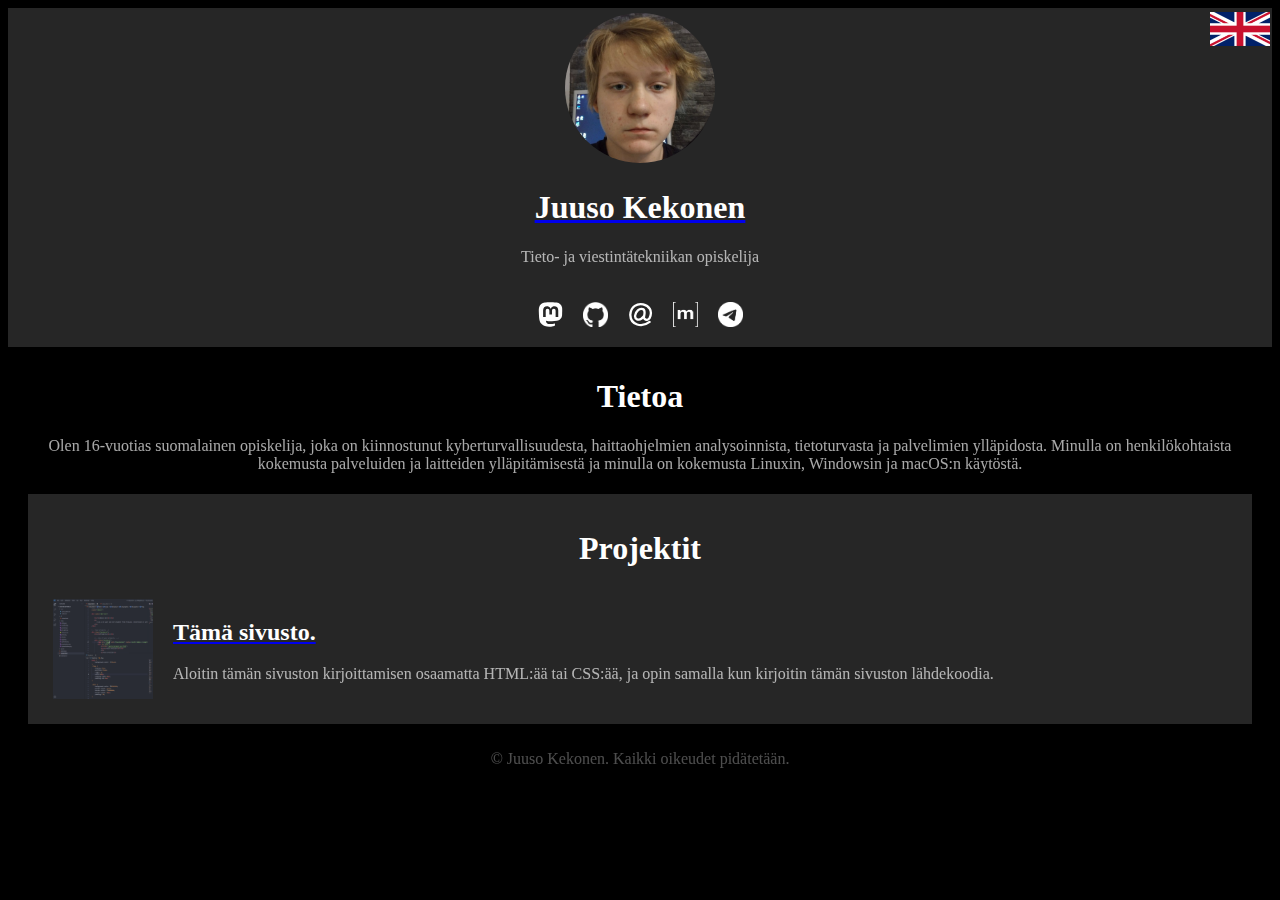
==== fi/index.html @ 1ced58b6 "Initial commit" ====
<!DOCTYPE HTML PUBLIC "-//W3C//DTD HTML 4.0 Transitional//EN" >
<html>
    <head>
        <title>juu736f.github.io</title>
        <link rel="stylesheet" href="/css/style.css">
        <link rel="shortcut icon" href="/img/favicon.ico">
    </head>
    <body>

        <!-- Switch language -->
        <div class="flag">
            <a href="/index.html">
                <img class=flag src="/img/gb.png">
            </a>
        </div>

        <!-- The thing you see first when you enter the page -->
        <div class="main">
            <img src=/img/me.jpg Style="width:150px;height:150px;">
            <!-- Your name, and title -->
            <div id="abt-text">
            <a href=/fi/cv_fi.html><h1>Juuso Kekonen</h1></a>
            <p>Tieto- ja viestintätekniikan opiskelija</p>
            </div>

            <!-- Social media -->
            <div class="social">
                <a href=https://mas.to/@juu736f> 
                    <img src=/img/mastodon.svg alt="Mastodon" style="width:25px;height:25px;">
                </a>
                <a href=https://github.com/juu736f> 
                    <img src=/img/github.png alt="Github" style="width:25px;height:25px;">
                </a>
                <a href="mailto:juu736f@duck.com">
                    <img src="/img/email.svg" alt="E-mail" style="width:25px;height:25px; filter: invert(100%);">
                </a>
                <a href="https://matrix.to/#/@juu736f:matrix.org">
                    <img src="/img/matrix.png" alt="Matrix" style="width:25px;height:25px; filter: invert(100%);">
                </a>
                <a href="https://t.me/juu736f">
                    <img src="/img/telegram.png" alt="Telegram" style="width:25px;height:25px;">
                </a>

            </div>
        </div>

        <!-- About yourself -->
        <div class="about">

            <div class="abt-txt">

                <h1>Tietoa</h1>
                <p>
                    Olen 16-vuotias suomalainen opiskelija, joka on kiinnostunut kyberturvallisuudesta, haittaohjelmien analysoinnista, tietoturvasta ja palvelimien ylläpidosta. Minulla on henkilökohtaista kokemusta palveluiden ja laitteiden ylläpitämisestä ja minulla on kokemusta Linuxin, Windowsin ja macOS:n käytöstä.
                </p>
            </div>
            
            <!-- Your projects -->
            <div class="projects">
                <h1>Projektit</h1>

                <!-- One of your projects. -->
                <div class="project">
                    <img src="/img/project1.png" alt="Tämä sivusto" style="width:100px; height:100px;">
                    <div id="info">
                        <a href="/posts/fi/post_1.html">
                        <h2>Tämä sivusto.</h2>
                        </a>
                        <p>Aloitin tämän sivuston kirjoittamisen osaamatta HTML:ää tai CSS:ää, ja opin samalla kun kirjoitin tämän sivuston lähdekoodia.</p>
                    </div>
                </div>

        </div>
    </div>

    <!-- Copyright information -->
    <div class="copyright">
        <p>© Juuso  Kekonen. Kaikki oikeudet pidätetään.</p>
    </div>
    </body>
</html>
---- css/style.css ----
body {
    background-color: black;
    font-family: "Rubik";
    text-align:center;
}

body h1, h2, h3, h4, h5, h6, marquee {
    color:white;
}

body p {
    opacity: 66%;
    color:white;
}

div {
    padding:5px;
}

.flag {
    display:flex;
    position:fixed;
    right: 0;
    width:60px;
}

.main {
    background-color: #262626;
}

.main h1 {
    display:block;
    text-align: center;
}

.main p {
    display:block;
    text-align: center;
}

.main img {
    display: block;
    margin-left: auto;
    margin-right: auto;
    width: 50%;
    border-radius: 50%;
}

.social {
    padding: 15;
    display: flex;
    justify-content: center;
    margin-left: auto;
    margin-right: auto;
}

.social img {
    display: inline-block;
    width: 0%;
    border-radius: 0%;
    padding-left: 10;
    padding-right: 10;
}

.about {
    padding-left: 20;
    padding-right: 20;
    flex-direction: column;
}

.about h1, h2, h3, h4, h5, h6, p {
    display: block;
}

.projects {
    padding: 15;
    background-color: #262626
}

.projects img {
    display: inline-block;
    align-self: auto;
    padding-right: 15;
    padding-left:5;
}
.project {
    display:inline-block;
    display: flex;
    align-items: center;
}

#info {
    display:block;
    width:100%;
}

#info h1, h2, h3, h4, h5, h6 { 
    display: flex;
    text-align:left;
}

#info p {
    display:flex;
    text-align:left;
}

.copyright p {
    opacity:30%;
}

#randomImage img {
    display: block;
    margin-left: auto;
    margin-right: auto;
    height:300px;
}

.cardinfo {
    width:50%
}

.card {
    display:flex;
    z-index: 1;
    top: 0;
    overflow-x: hidden;
    padding-top: 20px;
    background-color: 262626;
    padding:20;
}

.card img {
    display: block;
    margin-left: auto;
    margin-right: auto;
    border-radius: 50%;
}

.card h1, h2, h3, h4, h5, h6 {
    text-align: center;
    color: white;
}

.card p {
    text-align: center;
    opacity: 75%;
}

.flag {
    display:flex;
    position:fixed;
    right: 0;
    width:60px;
    padding-right:10px;
    padding-top:2px;
}

.cvsocial img {
    border-radius:0%;
    width:25px;
    height:25px;
    display:inline-block;
    margin:auto;
}


.socialabt {
    display:inline-block;
}

.all {
    display:flex;
    height:auto;
}

.leftside {
    width:50%;
}

.rightside {
    width:50%;
}

.title h1, h2, h3, h4, h5, h6, p {
    font-family:"Rubik";
    color:white;
}

.topic {
    display: block;
    margin-left: auto;
    margin-right: auto;
}

.content {
    display: block;
    padding-left:20;
    padding-right:20;
    text-align:justify;
}

.postcard {
    display:block;
    background-color: #262626;
    padding:20px;
}

.postcard h1, h2, h3, h4, h5, h6 {
    text-align: center;
    color: white;
}

.postcard p {
    text-align: center;
}

.postcard img {
    display: block;
    margin-left: auto;
    margin-right: auto;
}

/* div borders. debug */
/* div {
    border-color: red;
    border-style: solid;
} */
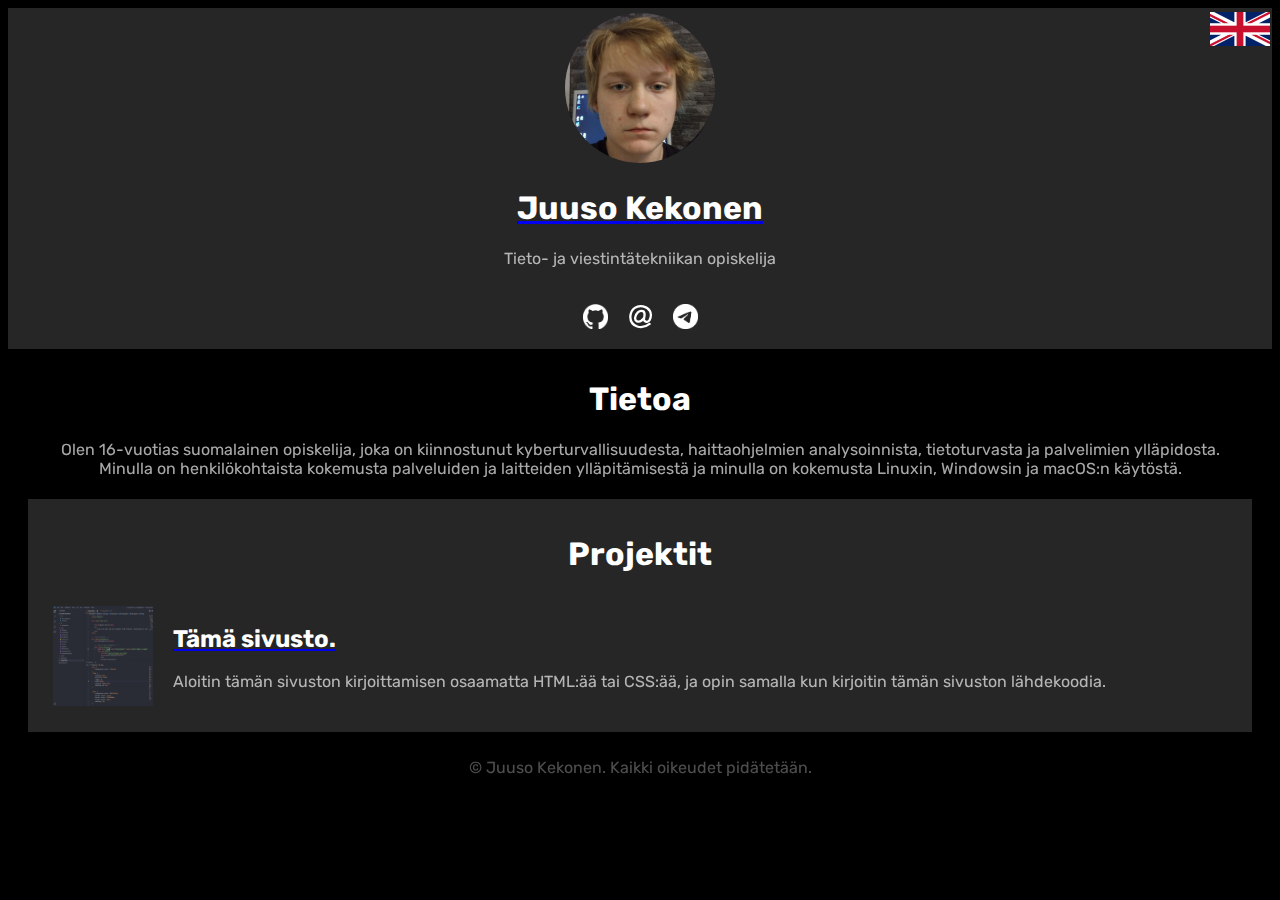
==== commit eed44644: "removing mastodon and matrix" ====
--- a/fi/index.html
+++ b/fi/index.html
@@ -25,17 +25,11 @@
 
             <!-- Social media -->
             <div class="social">
-                <a href=https://mas.to/@juu736f> 
-                    <img src=/img/mastodon.svg alt="Mastodon" style="width:25px;height:25px;">
-                </a>
                 <a href=https://github.com/juu736f> 
                     <img src=/img/github.png alt="Github" style="width:25px;height:25px;">
                 </a>
                 <a href="mailto:juu736f@duck.com">
                     <img src="/img/email.svg" alt="E-mail" style="width:25px;height:25px; filter: invert(100%);">
-                </a>
-                <a href="https://matrix.to/#/@juu736f:matrix.org">
-                    <img src="/img/matrix.png" alt="Matrix" style="width:25px;height:25px; filter: invert(100%);">
                 </a>
                 <a href="https://t.me/juu736f">
                     <img src="/img/telegram.png" alt="Telegram" style="width:25px;height:25px;">
--- a/css/style.css
+++ b/css/style.css
@@ -1,3 +1,6 @@
+/* no clue if this will work */
+@import 'https://fonts.googleapis.com/css?family=Rubik:400,500,700,900&cache=clear';
+
 body {
     background-color: black;
     font-family: "Rubik";
